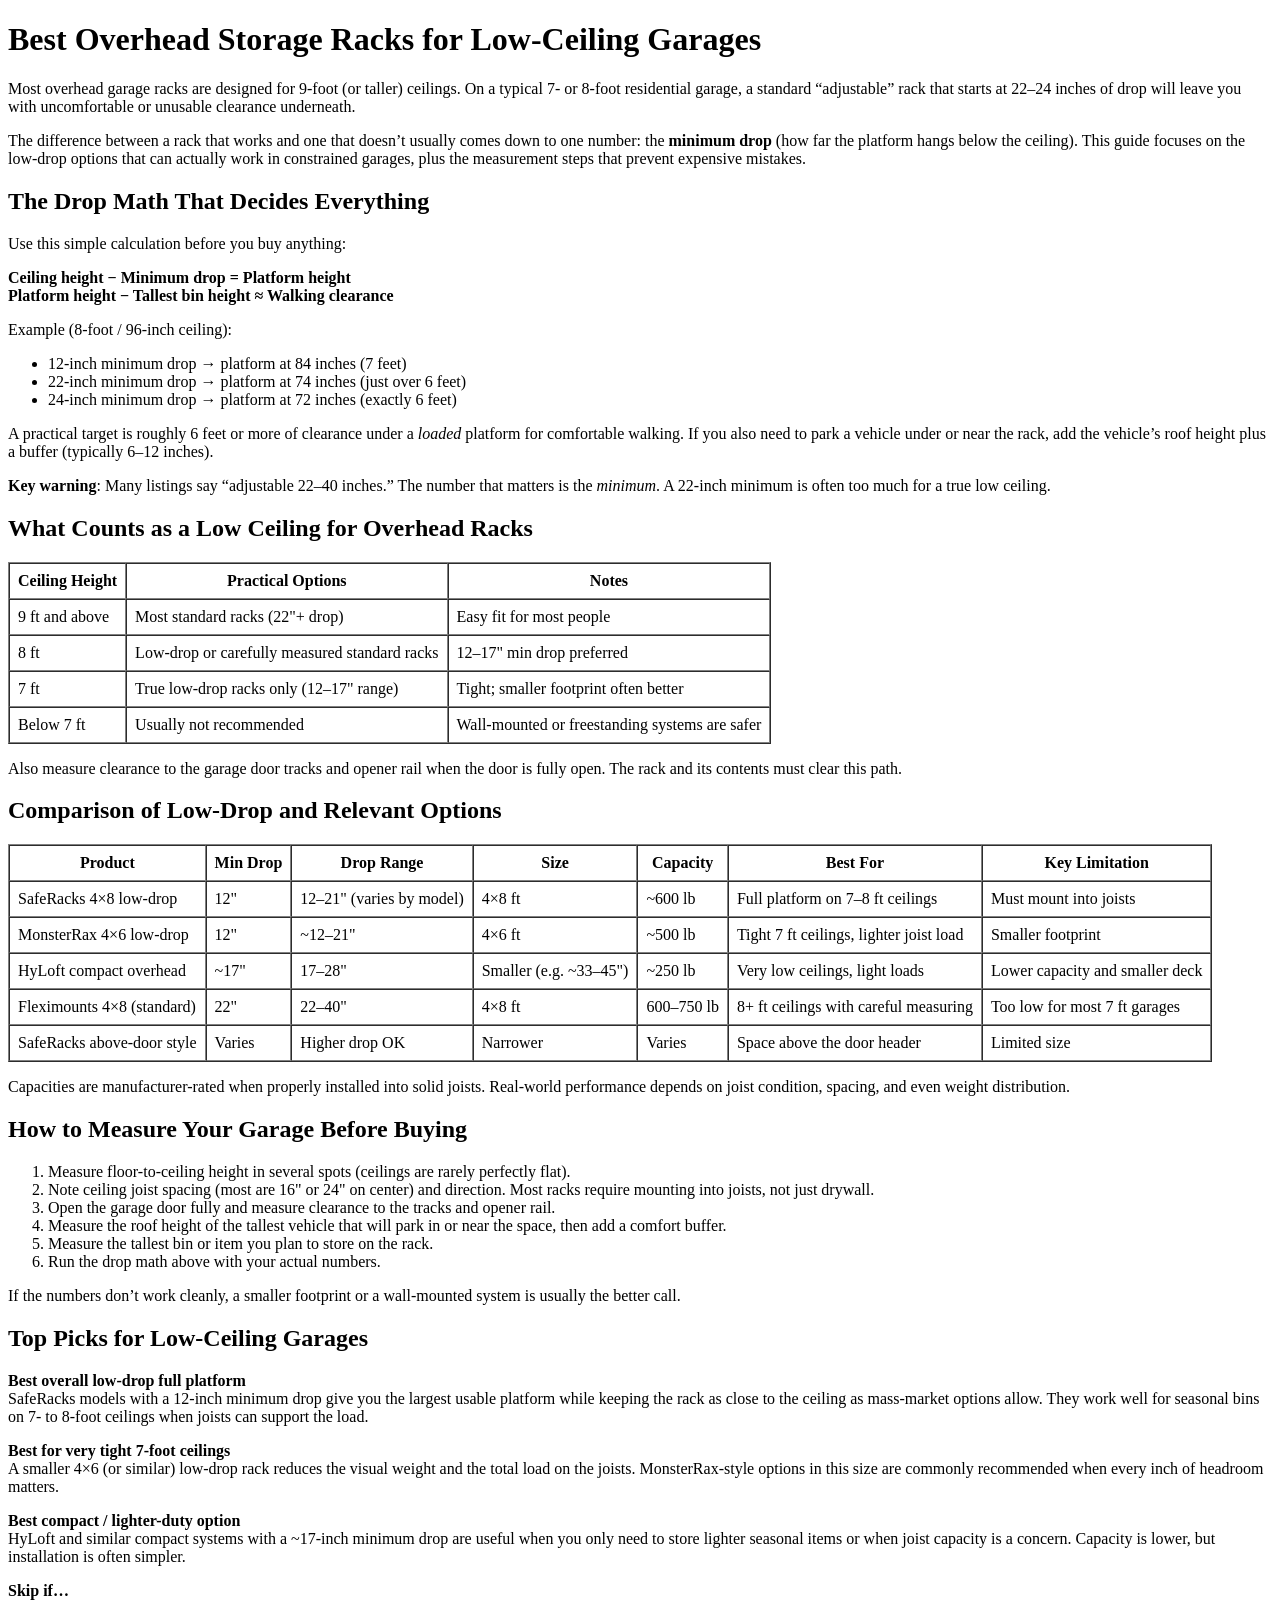
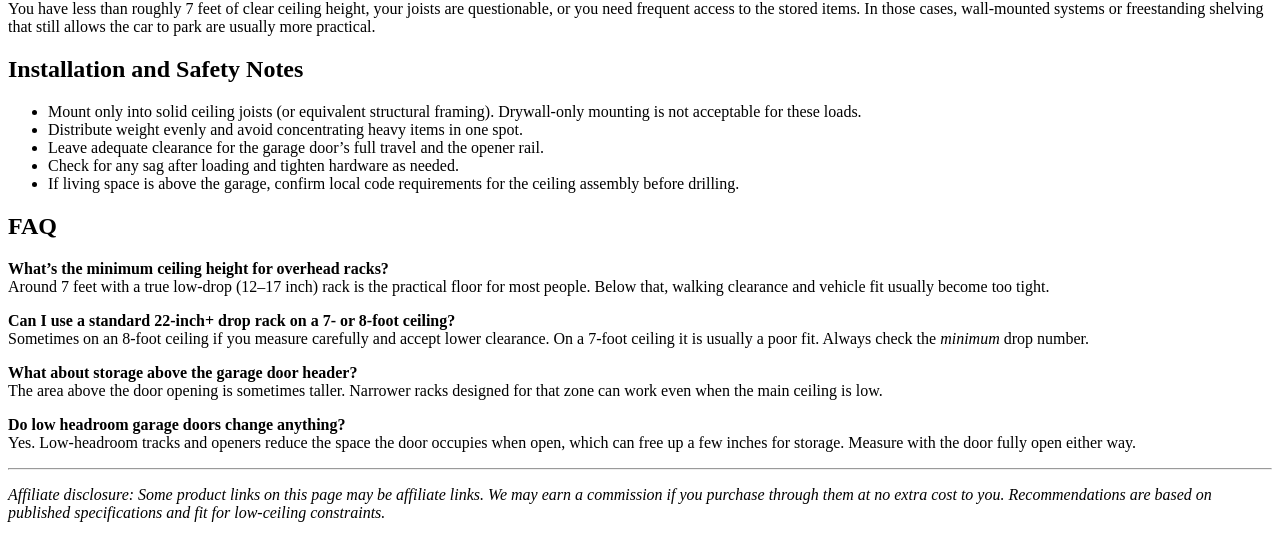
==== overhead-racks.html @ 282f9c7c "Add homepage and overhead racks guide" ====
<!DOCTYPE html>
<html lang="en">
<head>
  <meta charset="UTF-8">
  <meta name="viewport" content="width=device-width, initial-scale=1.0">
  <title>Best Overhead Storage Racks for Low-Ceiling Garages (7–8 ft)</title>
  <meta name="description" content="Compare low-drop overhead racks that actually work on 7- and 8-foot garage ceilings. Includes drop math, clearance tables, and top picks.">
</head>
<body>
  <h1>Best Overhead Storage Racks for Low-Ceiling Garages</h1>
  <p>Most overhead garage racks are designed for 9-foot (or taller) ceilings. On a typical 7- or 8-foot residential garage, a standard “adjustable” rack that starts at 22–24 inches of drop will leave you with uncomfortable or unusable clearance underneath.</p>
  <p>The difference between a rack that works and one that doesn’t usually comes down to one number: the <strong>minimum drop</strong> (how far the platform hangs below the ceiling). This guide focuses on the low-drop options that can actually work in constrained garages, plus the measurement steps that prevent expensive mistakes.</p>

  <h2>The Drop Math That Decides Everything</h2>
  <p>Use this simple calculation before you buy anything:</p>
  <p><strong>Ceiling height − Minimum drop = Platform height</strong><br>
  <strong>Platform height − Tallest bin height ≈ Walking clearance</strong></p>
  <p>Example (8-foot / 96-inch ceiling):</p>
  <ul>
    <li>12-inch minimum drop → platform at 84 inches (7 feet)</li>
    <li>22-inch minimum drop → platform at 74 inches (just over 6 feet)</li>
    <li>24-inch minimum drop → platform at 72 inches (exactly 6 feet)</li>
  </ul>
  <p>A practical target is roughly 6 feet or more of clearance under a <em>loaded</em> platform for comfortable walking. If you also need to park a vehicle under or near the rack, add the vehicle’s roof height plus a buffer (typically 6–12 inches).</p>
  <p><strong>Key warning</strong>: Many listings say “adjustable 22–40 inches.” The number that matters is the <em>minimum</em>. A 22-inch minimum is often too much for a true low ceiling.</p>

  <h2>What Counts as a Low Ceiling for Overhead Racks</h2>
  <table border="1" cellpadding="8" cellspacing="0">
    <tr><th>Ceiling Height</th><th>Practical Options</th><th>Notes</th></tr>
    <tr><td>9 ft and above</td><td>Most standard racks (22"+ drop)</td><td>Easy fit for most people</td></tr>
    <tr><td>8 ft</td><td>Low-drop or carefully measured standard racks</td><td>12–17" min drop preferred</td></tr>
    <tr><td>7 ft</td><td>True low-drop racks only (12–17" range)</td><td>Tight; smaller footprint often better</td></tr>
    <tr><td>Below 7 ft</td><td>Usually not recommended</td><td>Wall-mounted or freestanding systems are safer</td></tr>
  </table>
  <p>Also measure clearance to the garage door tracks and opener rail when the door is fully open. The rack and its contents must clear this path.</p>

  <h2>Comparison of Low-Drop and Relevant Options</h2>
  <table border="1" cellpadding="8" cellspacing="0">
    <tr><th>Product</th><th>Min Drop</th><th>Drop Range</th><th>Size</th><th>Capacity</th><th>Best For</th><th>Key Limitation</th></tr>
    <tr><td>SafeRacks 4×8 low-drop</td><td>12"</td><td>12–21" (varies by model)</td><td>4×8 ft</td><td>~600 lb</td><td>Full platform on 7–8 ft ceilings</td><td>Must mount into joists</td></tr>
    <tr><td>MonsterRax 4×6 low-drop</td><td>12"</td><td>~12–21"</td><td>4×6 ft</td><td>~500 lb</td><td>Tight 7 ft ceilings, lighter joist load</td><td>Smaller footprint</td></tr>
    <tr><td>HyLoft compact overhead</td><td>~17"</td><td>17–28"</td><td>Smaller (e.g. ~33–45")</td><td>~250 lb</td><td>Very low ceilings, light loads</td><td>Lower capacity and smaller deck</td></tr>
    <tr><td>Fleximounts 4×8 (standard)</td><td>22"</td><td>22–40"</td><td>4×8 ft</td><td>600–750 lb</td><td>8+ ft ceilings with careful measuring</td><td>Too low for most 7 ft garages</td></tr>
    <tr><td>SafeRacks above-door style</td><td>Varies</td><td>Higher drop OK</td><td>Narrower</td><td>Varies</td><td>Space above the door header</td><td>Limited size</td></tr>
  </table>
  <p>Capacities are manufacturer-rated when properly installed into solid joists. Real-world performance depends on joist condition, spacing, and even weight distribution.</p>

  <h2>How to Measure Your Garage Before Buying</h2>
  <ol>
    <li>Measure floor-to-ceiling height in several spots (ceilings are rarely perfectly flat).</li>
    <li>Note ceiling joist spacing (most are 16" or 24" on center) and direction. Most racks require mounting into joists, not just drywall.</li>
    <li>Open the garage door fully and measure clearance to the tracks and opener rail.</li>
    <li>Measure the roof height of the tallest vehicle that will park in or near the space, then add a comfort buffer.</li>
    <li>Measure the tallest bin or item you plan to store on the rack.</li>
    <li>Run the drop math above with your actual numbers.</li>
  </ol>
  <p>If the numbers don’t work cleanly, a smaller footprint or a wall-mounted system is usually the better call.</p>

  <h2>Top Picks for Low-Ceiling Garages</h2>
  <p><strong>Best overall low-drop full platform</strong><br>
  SafeRacks models with a 12-inch minimum drop give you the largest usable platform while keeping the rack as close to the ceiling as mass-market options allow. They work well for seasonal bins on 7- to 8-foot ceilings when joists can support the load.</p>

  <p><strong>Best for very tight 7-foot ceilings</strong><br>
  A smaller 4×6 (or similar) low-drop rack reduces the visual weight and the total load on the joists. MonsterRax-style options in this size are commonly recommended when every inch of headroom matters.</p>

  <p><strong>Best compact / lighter-duty option</strong><br>
  HyLoft and similar compact systems with a ~17-inch minimum drop are useful when you only need to store lighter seasonal items or when joist capacity is a concern. Capacity is lower, but installation is often simpler.</p>

  <p><strong>Skip if…</strong><br>
  You have less than roughly 7 feet of clear ceiling height, your joists are questionable, or you need frequent access to the stored items. In those cases, wall-mounted systems or freestanding shelving that still allows the car to park are usually more practical.</p>

  <h2>Installation and Safety Notes</h2>
  <ul>
    <li>Mount only into solid ceiling joists (or equivalent structural framing). Drywall-only mounting is not acceptable for these loads.</li>
    <li>Distribute weight evenly and avoid concentrating heavy items in one spot.</li>
    <li>Leave adequate clearance for the garage door’s full travel and the opener rail.</li>
    <li>Check for any sag after loading and tighten hardware as needed.</li>
    <li>If living space is above the garage, confirm local code requirements for the ceiling assembly before drilling.</li>
  </ul>

  <h2>FAQ</h2>
  <p><strong>What’s the minimum ceiling height for overhead racks?</strong><br>
  Around 7 feet with a true low-drop (12–17 inch) rack is the practical floor for most people. Below that, walking clearance and vehicle fit usually become too tight.</p>

  <p><strong>Can I use a standard 22-inch+ drop rack on a 7- or 8-foot ceiling?</strong><br>
  Sometimes on an 8-foot ceiling if you measure carefully and accept lower clearance. On a 7-foot ceiling it is usually a poor fit. Always check the <em>minimum</em> drop number.</p>

  <p><strong>What about storage above the garage door header?</strong><br>
  The area above the door opening is sometimes taller. Narrower racks designed for that zone can work even when the main ceiling is low.</p>

  <p><strong>Do low headroom garage doors change anything?</strong><br>
  Yes. Low-headroom tracks and openers reduce the space the door occupies when open, which can free up a few inches for storage. Measure with the door fully open either way.</p>

  <hr>
  <p><em>Affiliate disclosure: Some product links on this page may be affiliate links. We may earn a commission if you purchase through them at no extra cost to you. Recommendations are based on published specifications and fit for low-ceiling constraints.</em></p>
</body>
</html>
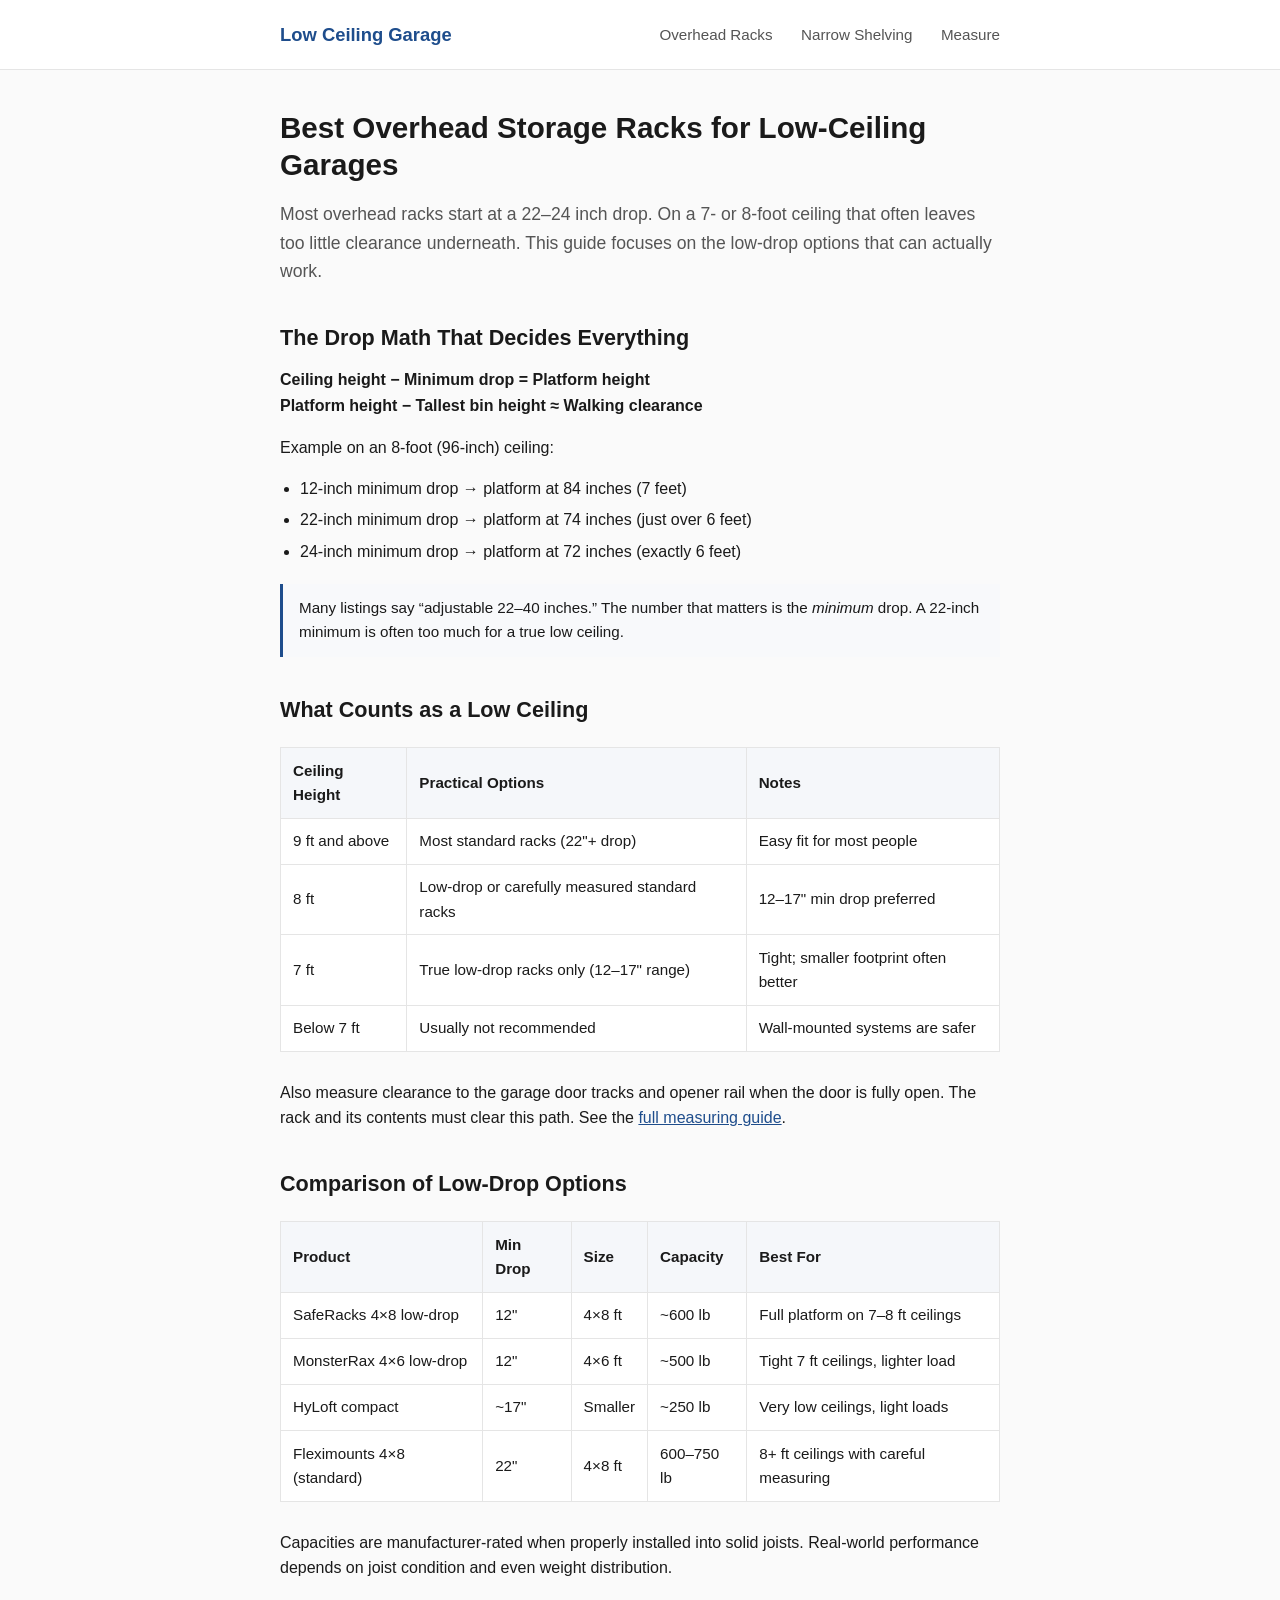
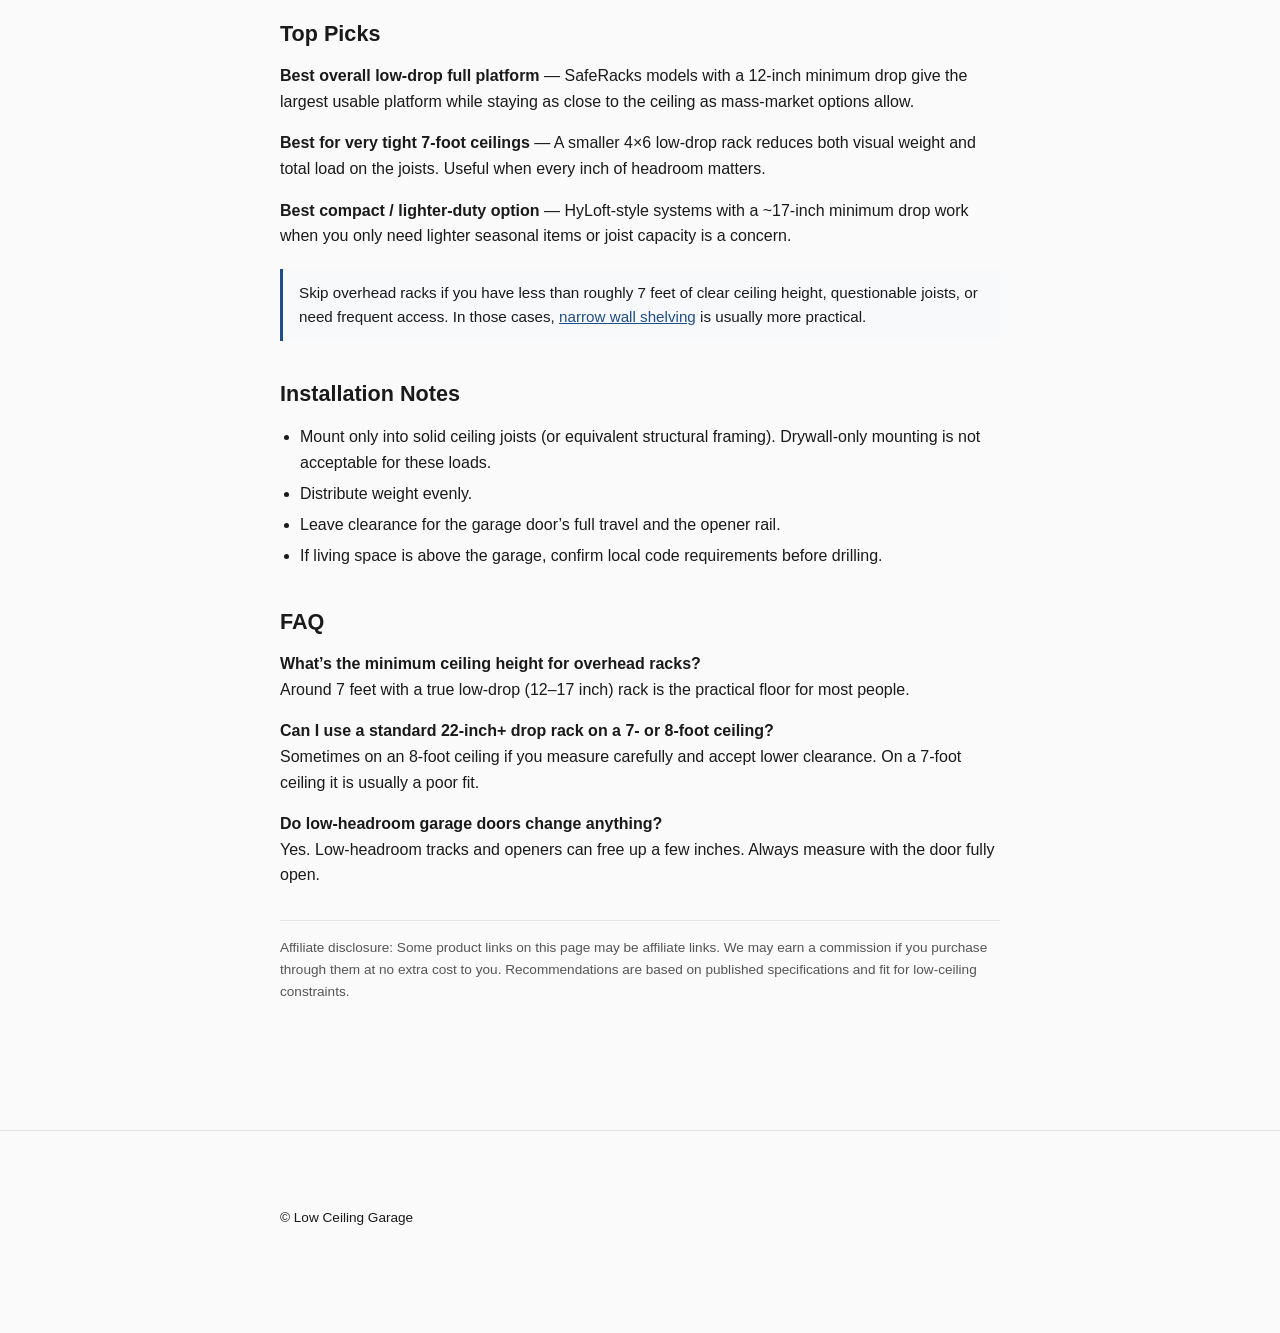
==== commit 06477afc: "Add professional styling and next pages (narrow shelving + measuring guide)" ====
--- a/overhead-racks.html
+++ b/overhead-racks.html
@@ -4,94 +4,85 @@
   <meta charset="UTF-8">
   <meta name="viewport" content="width=device-width, initial-scale=1.0">
   <title>Best Overhead Storage Racks for Low-Ceiling Garages (7–8 ft)</title>
-  <meta name="description" content="Compare low-drop overhead racks that actually work on 7- and 8-foot garage ceilings. Includes drop math, clearance tables, and top picks.">
+  <meta name="description" content="Compare low-drop overhead racks that work on 7- and 8-foot garage ceilings. Includes drop math, clearance tables, and top picks.">
+  <link rel="stylesheet" href="/styles.css">
 </head>
 <body>
-  <h1>Best Overhead Storage Racks for Low-Ceiling Garages</h1>
-  <p>Most overhead garage racks are designed for 9-foot (or taller) ceilings. On a typical 7- or 8-foot residential garage, a standard “adjustable” rack that starts at 22–24 inches of drop will leave you with uncomfortable or unusable clearance underneath.</p>
-  <p>The difference between a rack that works and one that doesn’t usually comes down to one number: the <strong>minimum drop</strong> (how far the platform hangs below the ceiling). This guide focuses on the low-drop options that can actually work in constrained garages, plus the measurement steps that prevent expensive mistakes.</p>
+  <header>
+    <div class="container">
+      <a class="logo" href="/">Low Ceiling Garage</a>
+      <nav>
+        <a href="/overhead-racks.html">Overhead Racks</a>
+        <a href="/narrow-shelving.html">Narrow Shelving</a>
+        <a href="/measure-clearance.html">Measure</a>
+      </nav>
+    </div>
+  </header>
 
-  <h2>The Drop Math That Decides Everything</h2>
-  <p>Use this simple calculation before you buy anything:</p>
-  <p><strong>Ceiling height − Minimum drop = Platform height</strong><br>
-  <strong>Platform height − Tallest bin height ≈ Walking clearance</strong></p>
-  <p>Example (8-foot / 96-inch ceiling):</p>
-  <ul>
-    <li>12-inch minimum drop → platform at 84 inches (7 feet)</li>
-    <li>22-inch minimum drop → platform at 74 inches (just over 6 feet)</li>
-    <li>24-inch minimum drop → platform at 72 inches (exactly 6 feet)</li>
-  </ul>
-  <p>A practical target is roughly 6 feet or more of clearance under a <em>loaded</em> platform for comfortable walking. If you also need to park a vehicle under or near the rack, add the vehicle’s roof height plus a buffer (typically 6–12 inches).</p>
-  <p><strong>Key warning</strong>: Many listings say “adjustable 22–40 inches.” The number that matters is the <em>minimum</em>. A 22-inch minimum is often too much for a true low ceiling.</p>
+  <main class="container">
+    <h1>Best Overhead Storage Racks for Low-Ceiling Garages</h1>
+    <p class="lead">Most overhead racks start at a 22–24 inch drop. On a 7- or 8-foot ceiling that often leaves too little clearance underneath. This guide focuses on the low-drop options that can actually work.</p>
 
-  <h2>What Counts as a Low Ceiling for Overhead Racks</h2>
-  <table border="1" cellpadding="8" cellspacing="0">
-    <tr><th>Ceiling Height</th><th>Practical Options</th><th>Notes</th></tr>
-    <tr><td>9 ft and above</td><td>Most standard racks (22"+ drop)</td><td>Easy fit for most people</td></tr>
-    <tr><td>8 ft</td><td>Low-drop or carefully measured standard racks</td><td>12–17" min drop preferred</td></tr>
-    <tr><td>7 ft</td><td>True low-drop racks only (12–17" range)</td><td>Tight; smaller footprint often better</td></tr>
-    <tr><td>Below 7 ft</td><td>Usually not recommended</td><td>Wall-mounted or freestanding systems are safer</td></tr>
-  </table>
-  <p>Also measure clearance to the garage door tracks and opener rail when the door is fully open. The rack and its contents must clear this path.</p>
+    <h2>The Drop Math That Decides Everything</h2>
+    <p><strong>Ceiling height − Minimum drop = Platform height</strong><br>
+    <strong>Platform height − Tallest bin height ≈ Walking clearance</strong></p>
+    <p>Example on an 8-foot (96-inch) ceiling:</p>
+    <ul>
+      <li>12-inch minimum drop → platform at 84 inches (7 feet)</li>
+      <li>22-inch minimum drop → platform at 74 inches (just over 6 feet)</li>
+      <li>24-inch minimum drop → platform at 72 inches (exactly 6 feet)</li>
+    </ul>
+    <div class="note">Many listings say “adjustable 22–40 inches.” The number that matters is the <em>minimum</em> drop. A 22-inch minimum is often too much for a true low ceiling.</div>
 
-  <h2>Comparison of Low-Drop and Relevant Options</h2>
-  <table border="1" cellpadding="8" cellspacing="0">
-    <tr><th>Product</th><th>Min Drop</th><th>Drop Range</th><th>Size</th><th>Capacity</th><th>Best For</th><th>Key Limitation</th></tr>
-    <tr><td>SafeRacks 4×8 low-drop</td><td>12"</td><td>12–21" (varies by model)</td><td>4×8 ft</td><td>~600 lb</td><td>Full platform on 7–8 ft ceilings</td><td>Must mount into joists</td></tr>
-    <tr><td>MonsterRax 4×6 low-drop</td><td>12"</td><td>~12–21"</td><td>4×6 ft</td><td>~500 lb</td><td>Tight 7 ft ceilings, lighter joist load</td><td>Smaller footprint</td></tr>
-    <tr><td>HyLoft compact overhead</td><td>~17"</td><td>17–28"</td><td>Smaller (e.g. ~33–45")</td><td>~250 lb</td><td>Very low ceilings, light loads</td><td>Lower capacity and smaller deck</td></tr>
-    <tr><td>Fleximounts 4×8 (standard)</td><td>22"</td><td>22–40"</td><td>4×8 ft</td><td>600–750 lb</td><td>8+ ft ceilings with careful measuring</td><td>Too low for most 7 ft garages</td></tr>
-    <tr><td>SafeRacks above-door style</td><td>Varies</td><td>Higher drop OK</td><td>Narrower</td><td>Varies</td><td>Space above the door header</td><td>Limited size</td></tr>
-  </table>
-  <p>Capacities are manufacturer-rated when properly installed into solid joists. Real-world performance depends on joist condition, spacing, and even weight distribution.</p>
+    <h2>What Counts as a Low Ceiling</h2>
+    <table>
+      <tr><th>Ceiling Height</th><th>Practical Options</th><th>Notes</th></tr>
+      <tr><td>9 ft and above</td><td>Most standard racks (22"+ drop)</td><td>Easy fit for most people</td></tr>
+      <tr><td>8 ft</td><td>Low-drop or carefully measured standard racks</td><td>12–17" min drop preferred</td></tr>
+      <tr><td>7 ft</td><td>True low-drop racks only (12–17" range)</td><td>Tight; smaller footprint often better</td></tr>
+      <tr><td>Below 7 ft</td><td>Usually not recommended</td><td>Wall-mounted systems are safer</td></tr>
+    </table>
+    <p>Also measure clearance to the garage door tracks and opener rail when the door is fully open. The rack and its contents must clear this path. See the <a href="/measure-clearance.html">full measuring guide</a>.</p>
 
-  <h2>How to Measure Your Garage Before Buying</h2>
-  <ol>
-    <li>Measure floor-to-ceiling height in several spots (ceilings are rarely perfectly flat).</li>
-    <li>Note ceiling joist spacing (most are 16" or 24" on center) and direction. Most racks require mounting into joists, not just drywall.</li>
-    <li>Open the garage door fully and measure clearance to the tracks and opener rail.</li>
-    <li>Measure the roof height of the tallest vehicle that will park in or near the space, then add a comfort buffer.</li>
-    <li>Measure the tallest bin or item you plan to store on the rack.</li>
-    <li>Run the drop math above with your actual numbers.</li>
-  </ol>
-  <p>If the numbers don’t work cleanly, a smaller footprint or a wall-mounted system is usually the better call.</p>
+    <h2>Comparison of Low-Drop Options</h2>
+    <table>
+      <tr><th>Product</th><th>Min Drop</th><th>Size</th><th>Capacity</th><th>Best For</th></tr>
+      <tr><td>SafeRacks 4×8 low-drop</td><td>12"</td><td>4×8 ft</td><td>~600 lb</td><td>Full platform on 7–8 ft ceilings</td></tr>
+      <tr><td>MonsterRax 4×6 low-drop</td><td>12"</td><td>4×6 ft</td><td>~500 lb</td><td>Tight 7 ft ceilings, lighter load</td></tr>
+      <tr><td>HyLoft compact</td><td>~17"</td><td>Smaller</td><td>~250 lb</td><td>Very low ceilings, light loads</td></tr>
+      <tr><td>Fleximounts 4×8 (standard)</td><td>22"</td><td>4×8 ft</td><td>600–750 lb</td><td>8+ ft ceilings with careful measuring</td></tr>
+    </table>
+    <p>Capacities are manufacturer-rated when properly installed into solid joists. Real-world performance depends on joist condition and even weight distribution.</p>
 
-  <h2>Top Picks for Low-Ceiling Garages</h2>
-  <p><strong>Best overall low-drop full platform</strong><br>
-  SafeRacks models with a 12-inch minimum drop give you the largest usable platform while keeping the rack as close to the ceiling as mass-market options allow. They work well for seasonal bins on 7- to 8-foot ceilings when joists can support the load.</p>
+    <h2>Top Picks</h2>
+    <p><strong>Best overall low-drop full platform</strong> — SafeRacks models with a 12-inch minimum drop give the largest usable platform while staying as close to the ceiling as mass-market options allow.</p>
+    <p><strong>Best for very tight 7-foot ceilings</strong> — A smaller 4×6 low-drop rack reduces both visual weight and total load on the joists. Useful when every inch of headroom matters.</p>
+    <p><strong>Best compact / lighter-duty option</strong> — HyLoft-style systems with a ~17-inch minimum drop work when you only need lighter seasonal items or joist capacity is a concern.</p>
+    <div class="note">Skip overhead racks if you have less than roughly 7 feet of clear ceiling height, questionable joists, or need frequent access. In those cases, <a href="/narrow-shelving.html">narrow wall shelving</a> is usually more practical.</div>
 
-  <p><strong>Best for very tight 7-foot ceilings</strong><br>
-  A smaller 4×6 (or similar) low-drop rack reduces the visual weight and the total load on the joists. MonsterRax-style options in this size are commonly recommended when every inch of headroom matters.</p>
+    <h2>Installation Notes</h2>
+    <ul>
+      <li>Mount only into solid ceiling joists (or equivalent structural framing). Drywall-only mounting is not acceptable for these loads.</li>
+      <li>Distribute weight evenly.</li>
+      <li>Leave clearance for the garage door’s full travel and the opener rail.</li>
+      <li>If living space is above the garage, confirm local code requirements before drilling.</li>
+    </ul>
 
-  <p><strong>Best compact / lighter-duty option</strong><br>
-  HyLoft and similar compact systems with a ~17-inch minimum drop are useful when you only need to store lighter seasonal items or when joist capacity is a concern. Capacity is lower, but installation is often simpler.</p>
+    <h2>FAQ</h2>
+    <p><strong>What’s the minimum ceiling height for overhead racks?</strong><br>
+    Around 7 feet with a true low-drop (12–17 inch) rack is the practical floor for most people.</p>
+    <p><strong>Can I use a standard 22-inch+ drop rack on a 7- or 8-foot ceiling?</strong><br>
+    Sometimes on an 8-foot ceiling if you measure carefully and accept lower clearance. On a 7-foot ceiling it is usually a poor fit.</p>
+    <p><strong>Do low-headroom garage doors change anything?</strong><br>
+    Yes. Low-headroom tracks and openers can free up a few inches. Always measure with the door fully open.</p>
 
-  <p><strong>Skip if…</strong><br>
-  You have less than roughly 7 feet of clear ceiling height, your joists are questionable, or you need frequent access to the stored items. In those cases, wall-mounted systems or freestanding shelving that still allows the car to park are usually more practical.</p>
+    <p class="disclosure">Affiliate disclosure: Some product links on this page may be affiliate links. We may earn a commission if you purchase through them at no extra cost to you. Recommendations are based on published specifications and fit for low-ceiling constraints.</p>
+  </main>
 
-  <h2>Installation and Safety Notes</h2>
-  <ul>
-    <li>Mount only into solid ceiling joists (or equivalent structural framing). Drywall-only mounting is not acceptable for these loads.</li>
-    <li>Distribute weight evenly and avoid concentrating heavy items in one spot.</li>
-    <li>Leave adequate clearance for the garage door’s full travel and the opener rail.</li>
-    <li>Check for any sag after loading and tighten hardware as needed.</li>
-    <li>If living space is above the garage, confirm local code requirements for the ceiling assembly before drilling.</li>
-  </ul>
-
-  <h2>FAQ</h2>
-  <p><strong>What’s the minimum ceiling height for overhead racks?</strong><br>
-  Around 7 feet with a true low-drop (12–17 inch) rack is the practical floor for most people. Below that, walking clearance and vehicle fit usually become too tight.</p>
-
-  <p><strong>Can I use a standard 22-inch+ drop rack on a 7- or 8-foot ceiling?</strong><br>
-  Sometimes on an 8-foot ceiling if you measure carefully and accept lower clearance. On a 7-foot ceiling it is usually a poor fit. Always check the <em>minimum</em> drop number.</p>
-
-  <p><strong>What about storage above the garage door header?</strong><br>
-  The area above the door opening is sometimes taller. Narrower racks designed for that zone can work even when the main ceiling is low.</p>
-
-  <p><strong>Do low headroom garage doors change anything?</strong><br>
-  Yes. Low-headroom tracks and openers reduce the space the door occupies when open, which can free up a few inches for storage. Measure with the door fully open either way.</p>
-
-  <hr>
-  <p><em>Affiliate disclosure: Some product links on this page may be affiliate links. We may earn a commission if you purchase through them at no extra cost to you. Recommendations are based on published specifications and fit for low-ceiling constraints.</em></p>
+  <footer>
+    <div class="container">
+      <p>© Low Ceiling Garage</p>
+    </div>
+  </footer>
 </body>
 </html>
--- a/styles.css
+++ b/styles.css
@@ -0,0 +1,153 @@
+/* Low Ceiling Garage — clean professional styles */
+:root {
+  --text: #1a1a1a;
+  --muted: #555;
+  --bg: #fafafa;
+  --card: #ffffff;
+  --border: #e5e5e5;
+  --accent: #1e4d8c;
+  --accent-hover: #163a6b;
+  --max: 760px;
+}
+
+* { box-sizing: border-box; }
+
+body {
+  font-family: -apple-system, BlinkMacSystemFont, "Segoe UI", Roboto, Helvetica, Arial, sans-serif;
+  line-height: 1.6;
+  color: var(--text);
+  background: var(--bg);
+  margin: 0;
+  padding: 0;
+}
+
+.container {
+  max-width: var(--max);
+  margin: 0 auto;
+  padding: 2.5rem 1.25rem 4rem;
+}
+
+header {
+  border-bottom: 1px solid var(--border);
+  background: var(--card);
+  padding: 1.25rem 0;
+}
+
+header .container {
+  padding: 0 1.25rem;
+  display: flex;
+  justify-content: space-between;
+  align-items: center;
+}
+
+.logo {
+  font-weight: 600;
+  font-size: 1.15rem;
+  color: var(--accent);
+  text-decoration: none;
+}
+
+nav a {
+  color: var(--muted);
+  text-decoration: none;
+  margin-left: 1.5rem;
+  font-size: 0.95rem;
+}
+
+nav a:hover { color: var(--accent); }
+
+h1 {
+  font-size: 1.85rem;
+  line-height: 1.25;
+  margin: 0 0 1rem;
+  font-weight: 650;
+}
+
+h2 {
+  font-size: 1.35rem;
+  margin: 2.25rem 0 0.75rem;
+  font-weight: 600;
+}
+
+p, li { color: var(--text); }
+
+p { margin: 0.75rem 0 1rem; }
+
+a { color: var(--accent); }
+a:hover { color: var(--accent-hover); }
+
+.lead {
+  font-size: 1.1rem;
+  color: var(--muted);
+  margin-bottom: 1.75rem;
+}
+
+.card-list {
+  display: grid;
+  gap: 1rem;
+  margin: 1.5rem 0;
+}
+
+.card {
+  background: var(--card);
+  border: 1px solid var(--border);
+  border-radius: 8px;
+  padding: 1.25rem 1.5rem;
+  text-decoration: none;
+  color: inherit;
+  transition: border-color 0.15s;
+}
+
+.card:hover { border-color: var(--accent); }
+
+.card h3 { margin: 0 0 0.35rem; font-size: 1.1rem; }
+.card p { margin: 0; color: var(--muted); font-size: 0.95rem; }
+
+table {
+  width: 100%;
+  border-collapse: collapse;
+  margin: 1.25rem 0 1.75rem;
+  font-size: 0.95rem;
+  background: var(--card);
+}
+
+th, td {
+  border: 1px solid var(--border);
+  padding: 0.65rem 0.75rem;
+  text-align: left;
+}
+
+th { background: #f5f7fa; font-weight: 600; }
+
+ul, ol { padding-left: 1.25rem; margin: 0.75rem 0 1.25rem; }
+li { margin: 0.35rem 0; }
+
+.note {
+  background: #f8f9fb;
+  border-left: 3px solid var(--accent);
+  padding: 0.75rem 1rem;
+  margin: 1.25rem 0;
+  font-size: 0.95rem;
+}
+
+footer {
+  border-top: 1px solid var(--border);
+  margin-top: 3rem;
+  padding: 1.5rem 0;
+  font-size: 0.85rem;
+  color: var(--muted);
+}
+
+.disclosure {
+  font-size: 0.85rem;
+  color: var(--muted);
+  margin-top: 2rem;
+  padding-top: 1rem;
+  border-top: 1px solid var(--border);
+}
+
+@media (max-width: 600px) {
+  h1 { font-size: 1.55rem; }
+  nav a { margin-left: 1rem; font-size: 0.9rem; }
+  .container { padding: 1.75rem 1rem 3rem; }
+}
